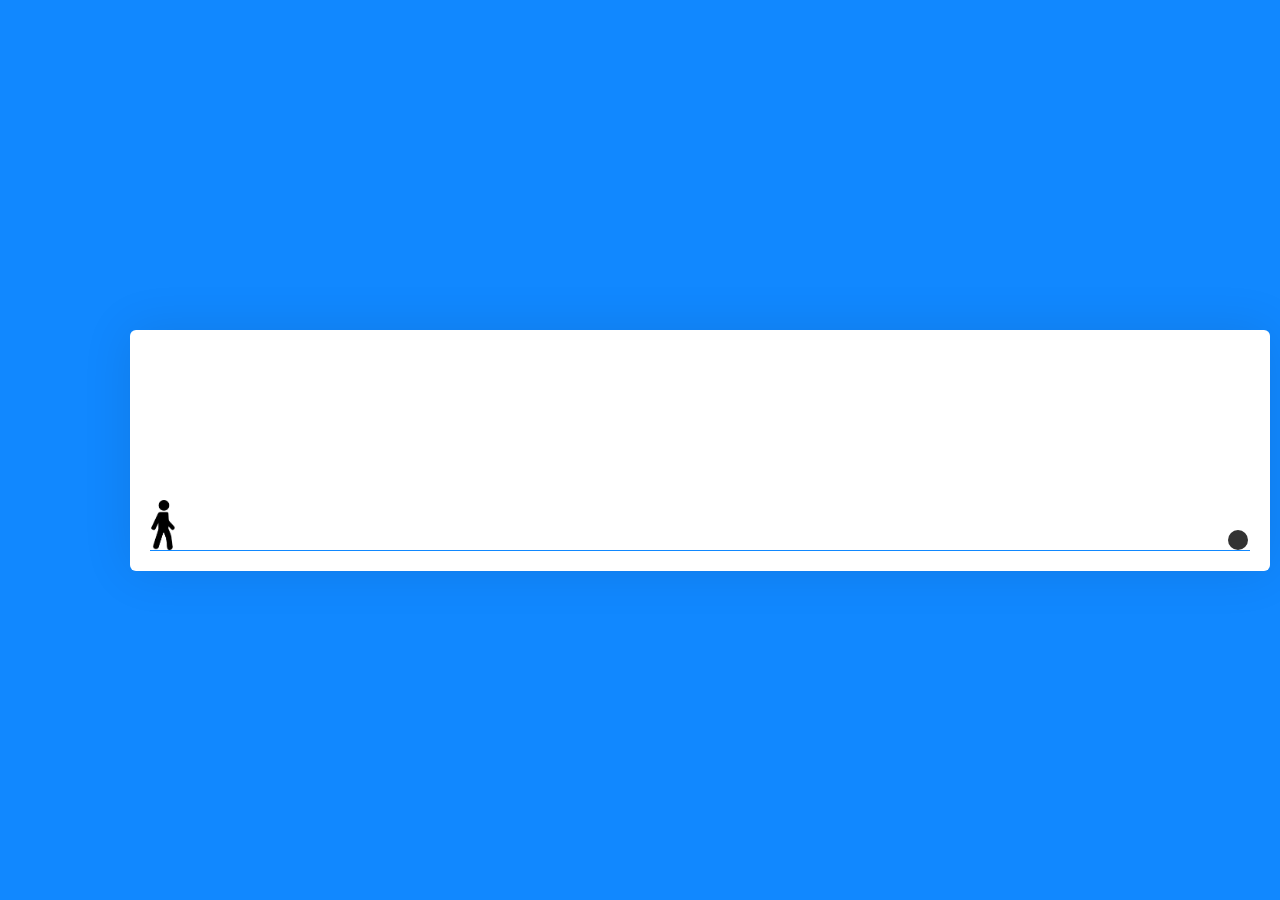
==== SkateParkours/index.html @ 4a3e0d0c "Création /  élément / pages" ====
<!DOCTYPE html>
<html lang="fr">

<head>
    <meta charset="UTF-8">
    <meta http-equiv="X-UA-Compatible" content="IE=edge">
    <meta name="viewport" content="width=device-width, initial-scale=1.0">
    <title>Jeu Javascript</title>
    <link rel="stylesheet" href="css/style.css">
    <script src="js/script.js" defer></script>
</head>

<body>

    <section>
        <div class="jeu">
            <div class="perso">
                <img src="img/img.png" alt="">
            </div>
            <div class="obstacles"></div>
        </div>
    </section>

    <!-- <div class="control">
        <button onclick="sauter()">SAUTER</button>
        <a href="index.html">START</a>
    </div> -->

</body>

</html>
---- SkateParkours/css/style.css ----
@import url('https://fonts.googleapis.com/css2?family=Poppins:wght@500&family=Roboto&display=swap');

* {
    margin: 0;
    padding: 0;
    font-family: 'Poppins', sans-serif;
}

body {
    display: flex;
    justify-content: center;
    align-items: center;
    width: 100%;
    height: 100vh;
    background-color: #18f;
    flex-direction: column;
    width: 1400px;
}

section {
    background-color: #fff;
    padding: 20px;
    border-radius: 6px;
    box-shadow: 0 0 50px rgba(0, 0, 0, 0.1);
    display: flex;
    justify-content: center;
    align-items: center;
}

.jeu {
    width: 1100px;
    height: 200px;
    border: 1px solid #000;
    overflow: hidden;
    border: 0;
    border-bottom: 1px solid #18f;
}

.perso {
    width: 25px;
    height: 50px;
    position: relative;
    top: 150px;
}

.animation {
    animation: perso-saut 500ms infinite;
}

/*Animation personnage saute*/
@keyframes perso-saut {
    0% {
        top: 130px;
    }

    25% {
        top: 80px;
    }

    50% {
        top: 80px;
    }

    100% {
        top: 130px;
    }
}



.perso img {
    width: 100%;
    height: 100%;
    object-fit: cover;
}

.obstacles {
    width: 20px;
    height: 20px;
    background-color: #333;
    position: relative;
    top: 130px;
    left: 98%;
    border-radius: 50%;
    animation: anime-obstacles 2.5s infinite;

}

/*animation obstacles*/

@keyframes anime-obstacles {
    0% {
        left: 100%;
    }

    100% {
        left: -40px;
    }

}

.control {
    margin-top: 20px;
    text-align: center;
}

a,
button {
    padding: 10px 50px;
    border-radius: 4px;
    border: 0;
    box-shadow: 0 0 50px rgba(0, 0, 0, 0.1);
    font-weight: bold;
    cursor: pointer;
    background-color: #fff;
    font-size: 15px;
    text-decoration: 0;
    color: #000;
}
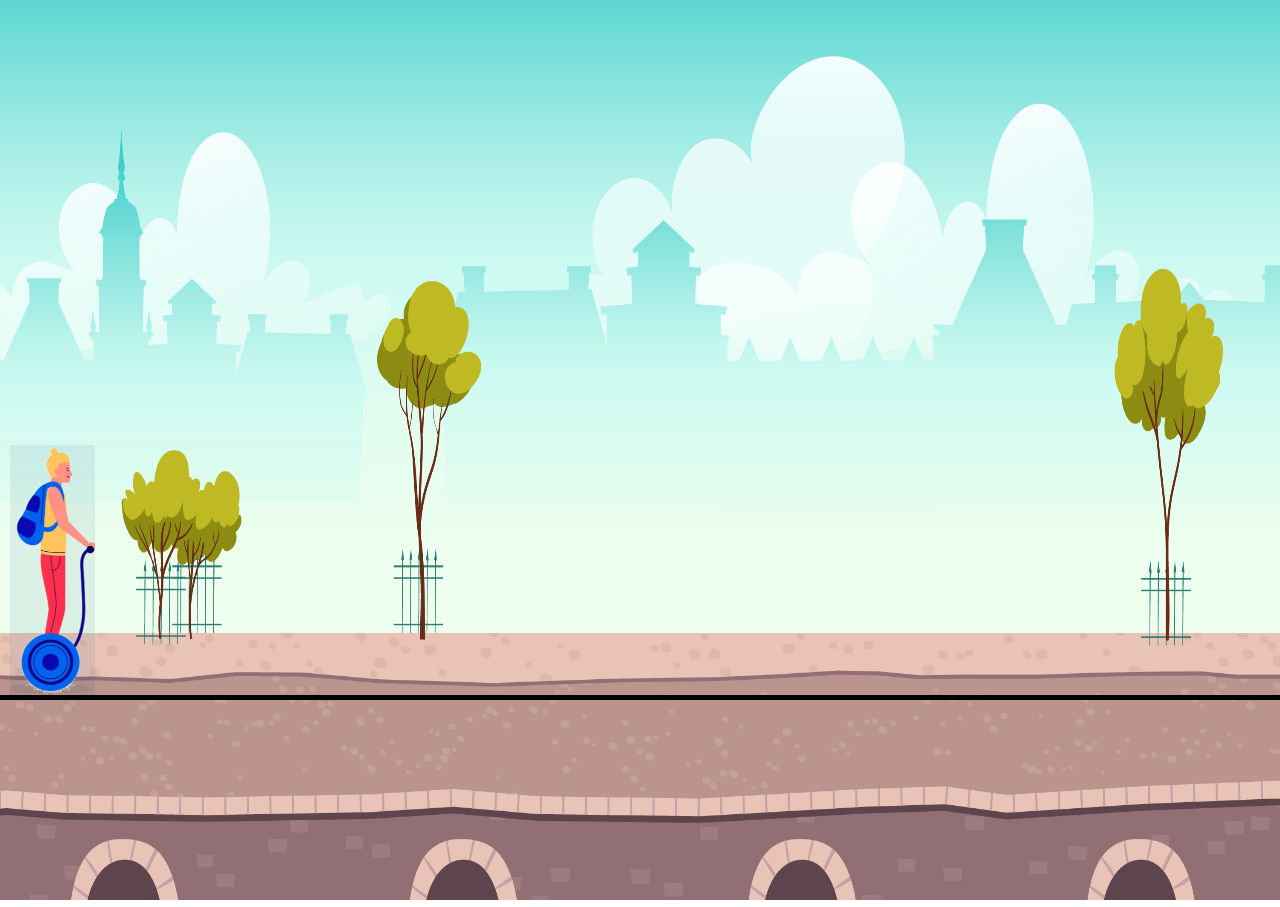
==== commit 952884fc: "Animation / Skate / Obstacle" ====
--- a/SkateParkours/index.html
+++ b/SkateParkours/index.html
@@ -12,10 +12,16 @@
 
 <body>
 
+    <section class="back">
+        <figure>
+            <img src="img/1427.jpg" alt="...">
+        </figure>
+    </section>
+
     <section>
         <div class="jeu">
             <div class="perso">
-                <img src="img/img.png" alt="">
+                <img src="img/3919508.png" alt="">
             </div>
             <div class="obstacles"></div>
         </div>
--- a/SkateParkours/css/style.css
+++ b/SkateParkours/css/style.css
@@ -7,40 +7,41 @@
 }
 
 body {
-    display: flex;
-    justify-content: center;
-    align-items: center;
     width: 100%;
     height: 100vh;
-    background-color: #18f;
-    flex-direction: column;
-    width: 1400px;
+    overflow: hidden;
+    object-fit: cover;
 }
 
-section {
-    background-color: #fff;
-    padding: 20px;
-    border-radius: 6px;
-    box-shadow: 0 0 50px rgba(0, 0, 0, 0.1);
-    display: flex;
-    justify-content: center;
-    align-items: center;
+.back>figure>img {
+    position: relative;
+    width: 100%;
+    height: 100vh;
+    /* display: block; */
 }
 
 .jeu {
-    width: 1100px;
-    height: 200px;
-    border: 1px solid #000;
-    overflow: hidden;
+    position: absolute;
+    width: 100%;
+    bottom: 200px;
+    border: 5px solid red;
     border: 0;
-    border-bottom: 1px solid #18f;
+    border-bottom: 5px solid black;
+    display: flex;
+    align-items: baseline;
 }
 
 .perso {
-    width: 25px;
-    height: 50px;
     position: relative;
-    top: 150px;
+    width: 85px;
+    height: 250px;
+    bottom: 0px;
+    left: 10px;
+    transform: rotateY(-180deg);
+}
+
+.rotate.perso{
+    transform: rotateY(0deg);
 }
 
 .animation {
@@ -50,22 +51,22 @@
 /*Animation personnage saute*/
 @keyframes perso-saut {
     0% {
-        top: 130px;
+        top: 0px;
     }
 
     25% {
-        top: 80px;
+        top: -80px;
     }
 
     50% {
-        top: 80px;
+        top: -80px;
     }
 
     100% {
-        top: 130px;
+        top: -100px;
     }
 }
-
+  
 
 
 .perso img {
@@ -75,13 +76,13 @@
 }
 
 .obstacles {
-    width: 20px;
-    height: 20px;
-    background-color: #333;
     position: relative;
-    top: 130px;
+    background-color: #4a4a4a;
+    width: 60px;
+    height: 60px;
+    top: 130;
     left: 98%;
-    border-radius: 50%;
+    border-radius: 80%;
     animation: anime-obstacles 2.5s infinite;
 
 }
@@ -90,30 +91,11 @@
 
 @keyframes anime-obstacles {
     0% {
-        left: 100%;
+        left: 95%;
     }
 
     100% {
-        left: -40px;
+        left: -40%;
     }
 
 }
-
-.control {
-    margin-top: 20px;
-    text-align: center;
-}
-
-a,
-button {
-    padding: 10px 50px;
-    border-radius: 4px;
-    border: 0;
-    box-shadow: 0 0 50px rgba(0, 0, 0, 0.1);
-    font-weight: bold;
-    cursor: pointer;
-    background-color: #fff;
-    font-size: 15px;
-    text-decoration: 0;
-    color: #000;
-}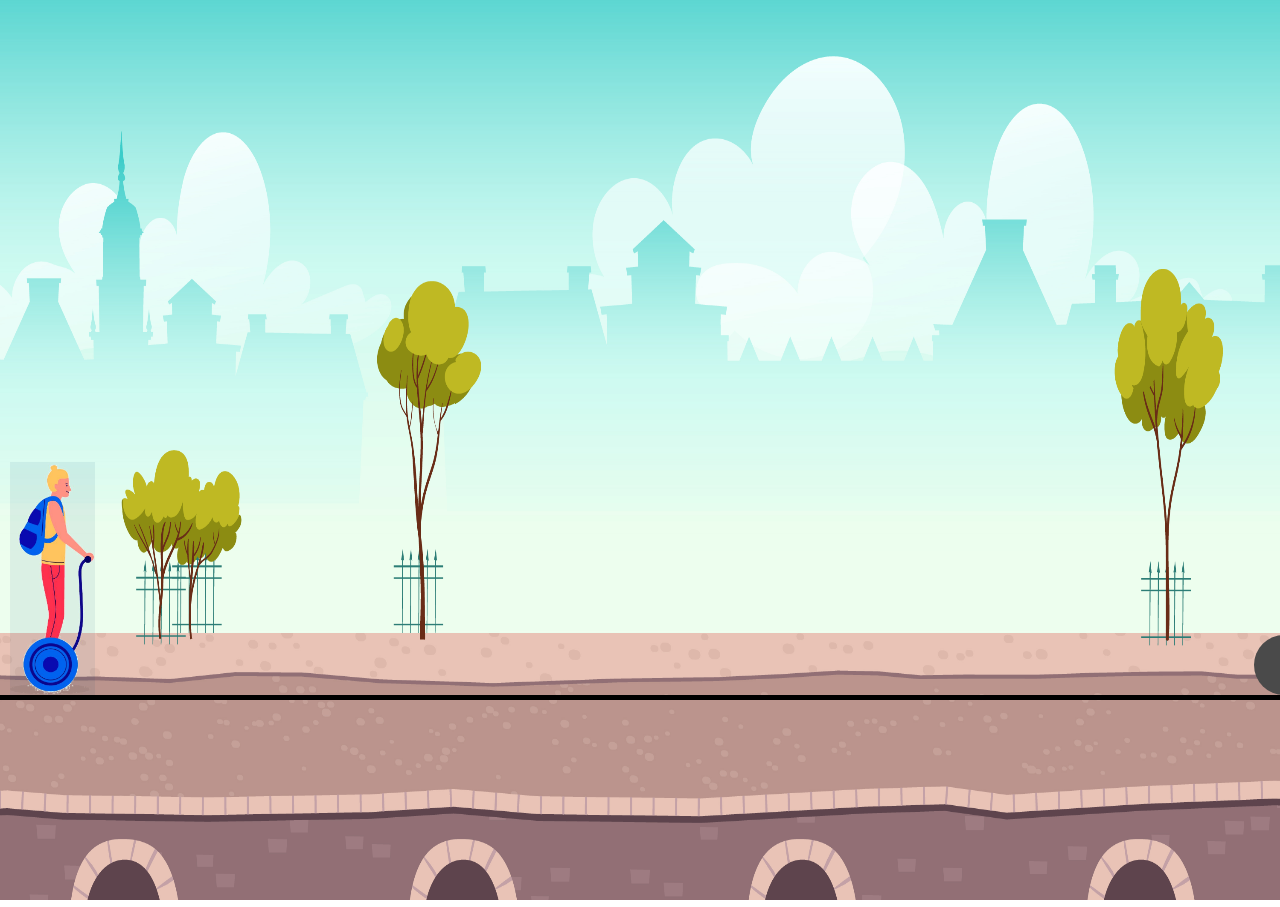
==== commit 4492bd49: "Test /Amélioration / Snake" ====
--- a/SkateParkours/index.html
+++ b/SkateParkours/index.html
@@ -18,19 +18,359 @@
         </figure>
     </section>
 
-    <section>
-        <div class="jeu">
+    <section class="jeu">
+ 
             <div class="perso">
                 <img src="img/3919508.png" alt="">
             </div>
             <div class="obstacles"></div>
-        </div>
-    </section>
-
-    <!-- <div class="control">
-        <button onclick="sauter()">SAUTER</button>
-        <a href="index.html">START</a>
-    </div> -->
+        
+    </section>
+
+    <section class="modal">
+        
+        <article class="box_modal">
+
+            <div class="container">
+                <div class="card c2">
+                    <div class="block">
+                        <figure>
+                            <img src="img/tag.png" width="450" alt="">
+                        </figure>
+                        <h2>GRETA</h2>
+                        <p>Reconvertion professionnel</p>
+                        <p>12/34/45 au 12/24/44</p>
+                    </div>
+                </div>
+                <!-- <div class="card">
+                    <h2>Languages<span>&</span>Outils utiliser</h2>
+
+                    <div class="container_block">
+
+                        <div class="block1">
+                            <ul>
+                                <li>HTML</li>
+                                <li>CSS</li>
+                                <li>SASS</li>
+                                <li>Javascript</li>
+                                <li>PHP&POO</li>
+                            </ul>
+                        </div>
+                        <div class="block2">
+                            <ul>
+                                <li>Java</li>
+                                <li>ORACLE</li>
+                                <li>ANDROID STUDIO</li>
+                                <li>VSCODE</li>
+                                <li></li>
+                            </ul>
+                        </div>
+                        <div class="block3">
+                            <ul>
+                                <li>SGBD</li>
+                                <li>MYSQL</li>
+                                <li>SQL</li>
+                                <li>PHPMYADMIN</li>
+                                <li>API REST</li>
+                            </ul>
+                        </div>
+                        <div class="block4">
+                            <ul>
+                                <li>REACT NATIVE</li>
+                                <li>REACT.JS</li>
+                                <li>NODE.JS</li>
+                                <li>BOOTSTRAP</li>
+                                <li>ETC...</li>
+                            </ul>
+                        </div>
+                    </div>
+                    <button>Voir Plus</button>
+                </div> -->
+            </div>
+    
+            <div class="container_Modal">
+                <div class="content">
+
+                <p>Je suis Iliess Mazouari, un jeune développeur passionné par l'informatique. Titulaire d'une licence en tant que
+                        concepteur
+                        développeur d'application obtenu en avril 2023, j'ai consolidé mes compétences dans le développement de solutions
+                        informatiques.</p>
+                        
+                <p>Actuellement, je suis à la recherche d'une entreprise pour poursuivre mon parcours académique avec un master en
+                            cybersécurité. Cette discipline représente l'avenir de la protection des systèmes d'information dans notre monde
+                            connecté.</p>
+                
+                <p>Mon expérience m'a permis de maîtriser la conception et le développement d'applications, mais je suis convaincu que
+                    la
+                    cybersécurité est la clé pour garantir la sécurité des systèmes informatiques.</p>
+                    
+                    
+                <p>Merci de visiter mon portfolio et n'hésitez pas à me contacter pour plus d'informations.</p>
+                </div>
+            </div>
+        </article>
+    </section>
+
+
+    <section class="modal2">
+    
+        <article class="box_modal">
+    
+            <div class="container">
+                <div class="card c2">
+                    <div class="block">
+                        <figure>
+                            <img src="img/tag.png" width="450" alt="">
+                        </figure>
+                        <h2>ONLINEFORMAPRO</h2>
+                        <p>Designer Web</p>
+                        <p>12/34/45 au 12/24/44</p>
+                    </div>
+                </div>
+                <div class="card">
+                        <h2>Languages<span>&</span>Outils utiliser</h2>
+    
+                        <div class="container_block">
+    
+                            <div class="block1">
+                                <ul>
+                                    <li>HTML</li>
+                                    <li>CSS</li>
+                                    <li>SASS</li>
+                                    <li>Javascript</li>
+                                    <li>PHP</li>
+                                </ul>
+                            </div>
+                            <div class="block2">
+                                <ul>
+                                    <li>PHPMYADMIN</li>
+                                    <li>API REST</li>
+                                    <li>SQL</li>
+                                    <li>MYSQL</li>
+                                    <li>BOOTSTRAP</li>
+                                </ul>
+                            </div>
+                            <div class="block3">
+                                <ul>
+                                    <li>CANVA</li>
+                                    <li>INKSCAP</li>
+                                    <li>PHOTOSHOP</li>
+                                    <li>VSCODE</li>
+                                    <li>LARAGON</li>
+                                </ul>
+                            </div>
+                        </div>
+                        <button>Voir Plus</button>
+                    </div>
+            </div>
+    
+            <div class="container_Modal">
+                <div class="content">
+    
+                    <p>Je suis Iliess Mazouari, un jeune développeur passionné par l'informatique. Titulaire d'une licence
+                        en tant que
+                        concepteur
+                        développeur d'application obtenu en avril 2023, j'ai consolidé mes compétences dans le développement
+                        de solutions
+                        informatiques.</p>
+    
+                    <p>Actuellement, je suis à la recherche d'une entreprise pour poursuivre mon parcours académique avec un
+                        master en
+                        cybersécurité. Cette discipline représente l'avenir de la protection des systèmes d'information dans
+                        notre monde
+                        connecté.</p>
+    
+                    <p>Mon expérience m'a permis de maîtriser la conception et le développement d'applications, mais je suis
+                        convaincu que
+                        la
+                        cybersécurité est la clé pour garantir la sécurité des systèmes informatiques.</p>
+    
+    
+                    <p>Merci de visiter mon portfolio et n'hésitez pas à me contacter pour plus d'informations.</p>
+                </div>
+            </div>
+        </article>
+    </section>
+
+
+    <section class="modal3">
+    
+        <article class="box_modal">
+    
+            <div class="container">
+                <div class="card c2">
+                    <div class="block">
+                        <figure>
+                            <img src="img/tag.png" width="450" alt="">
+                        </figure>
+                        <h2>Lycée LE CASTEL</h2>
+                        <p>Concepteur développeur d'application</p>
+                        <p>12/34/45 au 12/24/44</p>
+                    </div>
+                </div>
+                <div class="card">
+                    <h2>Languages<span>&</span>Outils utiliser</h2>
+    
+                    <div class="container_block">
+    
+                        <div class="block1">
+                            <ul>
+                                <li>HTML</li>
+                                <li>CSS</li>
+                                <li>SASS</li>
+                                <li>Javascript</li>
+                                <li>PHP&POO</li>
+                            </ul>
+                        </div>
+                        <div class="block2">
+                            <ul>
+                                <li>Java</li>
+                                <li>ORACLE</li>
+                                <li>ANDROID STUDIO</li>
+                                <li>VSCODE</li>
+                                <li></li>
+                            </ul>
+                        </div>
+                        <div class="block3">
+                            <ul>
+                                <li>SGBD</li>
+                                <li>MYSQL</li>
+                                <li>SQL</li>
+                                <li>PHPMYADMIN</li>
+                                <li>API REST</li>
+                            </ul>
+                        </div>
+                        <div class="block4">
+                            <ul>
+                                <li>REACT NATIVE</li>
+                                <li>REACT.JS</li>
+                                <li>NODE.JS</li>
+                                <li>BOOTSTRAP</li>
+                                <li>ETC...</li>
+                            </ul>
+                        </div>
+                    </div>
+                    <button>Voir Plus</button>
+                </div>
+            </div>
+    
+            <div class="container_Modal">
+                <div class="content">
+    
+                    <p>Je suis Iliess Mazouari, un jeune développeur passionné par l'informatique. Titulaire d'une licence
+                        en tant que
+                        concepteur
+                        développeur d'application obtenu en avril 2023, j'ai consolidé mes compétences dans le développement
+                        de solutions
+                        informatiques.</p>
+    
+                    <p>Actuellement, je suis à la recherche d'une entreprise pour poursuivre mon parcours académique avec un
+                        master en
+                        cybersécurité. Cette discipline représente l'avenir de la protection des systèmes d'information dans
+                        notre monde
+                        connecté.</p>
+    
+                    <p>Mon expérience m'a permis de maîtriser la conception et le développement d'applications, mais je suis
+                        convaincu que
+                        la
+                        cybersécurité est la clé pour garantir la sécurité des systèmes informatiques.</p>
+    
+    
+                    <p>Merci de visiter mon portfolio et n'hésitez pas à me contacter pour plus d'informations.</p>
+                </div>
+            </div>
+        </article>
+    </section>
+
+
+    <section class="modal4">
+    
+        <article class="box_modal">
+    
+            <div class="container">
+                <div class="card c2">
+                    <div class="block">
+                        <figure>
+                            <img src="img/tag.png" width="450" alt="">
+                        </figure>
+                        <h2>ESIREM - Admission a l'Université de Bourgogne franche compté</h2>
+                        <p>EN TANT INGENIEUR EN CYBERSECURITE</p>
+                        <p>12/34/45 au 12/24/44</p>
+                    </div>
+                </div>
+                <div class="card">
+                    <h2>Languages<span>&</span>Outils utiliser</h2>
+    
+                    <div class="container_block">
+    
+                        <div class="block1">
+                            <ul>
+                                <li>HTML</li>
+                                <li>CSS</li>
+                                <li>SASS</li>
+                                <li>Javascript</li>
+                                <li>PHP&POO</li>
+                            </ul>
+                        </div>
+                        <div class="block2">
+                            <ul>
+                                <li>Java</li>
+                                <li>ORACLE</li>
+                                <li>ANDROID STUDIO</li>
+                                <li>VSCODE</li>
+                                <li></li>
+                            </ul>
+                        </div>
+                        <div class="block3">
+                            <ul>
+                                <li>SGBD</li>
+                                <li>MYSQL</li>
+                                <li>SQL</li>
+                                <li>PHPMYADMIN</li>
+                                <li>API REST</li>
+                            </ul>
+                        </div>
+                        <div class="block4">
+                            <ul>
+                                <li>REACT NATIVE</li>
+                                <li>REACT.JS</li>
+                                <li>NODE.JS</li>
+                                <li>BOOTSTRAP</li>
+                                <li>ETC...</li>
+                            </ul>
+                        </div>
+                    </div>
+                    <button>Voir Plus</button>
+                </div>
+            </div>
+    
+            <div class="container_Modal">
+                <div class="content">
+    
+                    <p>Je suis Iliess Mazouari, un jeune développeur passionné par l'informatique. Titulaire d'une licence
+                        en tant que
+                        concepteur
+                        développeur d'application obtenu en avril 2023, j'ai consolidé mes compétences dans le développement
+                        de solutions
+                        informatiques.</p>
+    
+                    <p>Actuellement, je suis à la recherche d'une entreprise pour poursuivre mon parcours académique avec un
+                        master en
+                        cybersécurité. Cette discipline représente l'avenir de la protection des systèmes d'information dans
+                        notre monde
+                        connecté.</p>
+    
+                    <p>Mon expérience m'a permis de maîtriser la conception et le développement d'applications, mais je suis
+                        convaincu que
+                        la
+                        cybersécurité est la clé pour garantir la sécurité des systèmes informatiques.</p>
+    
+    
+                    <p>Merci de visiter mon portfolio et n'hésitez pas à me contacter pour plus d'informations.</p>
+                </div>
+            </div>
+        </article>
+    </section>
 
 </body>
 
--- a/SkateParkours/css/style.css
+++ b/SkateParkours/css/style.css
@@ -22,7 +22,9 @@
 
 .jeu {
     position: absolute;
-    width: 100%;
+    /* background-color: red; */
+    width: 100%;
+    height: 350px;
     bottom: 200px;
     border: 5px solid red;
     border: 0;
@@ -32,9 +34,9 @@
 }
 
 .perso {
-    position: relative;
+    position: absolute;
     width: 85px;
-    height: 250px;
+    height: 233px;
     bottom: 0px;
     left: 10px;
     transform: rotateY(-180deg);
@@ -49,26 +51,26 @@
 }
 
 /*Animation personnage saute*/
+
 @keyframes perso-saut {
     0% {
         top: 0px;
     }
 
     25% {
-        top: -80px;
+        top: 10px;
     }
 
     50% {
-        top: -80px;
+        top: 10px;
     }
 
     100% {
-        top: -100px;
-    }
-}
+        top: 20px;
+    }
+}
+
   
-
-
 .perso img {
     width: 100%;
     height: 100%;
@@ -76,14 +78,14 @@
 }
 
 .obstacles {
-    position: relative;
+    position: absolute;
     background-color: #4a4a4a;
     width: 60px;
     height: 60px;
-    top: 130;
+    bottom: 0px;
     left: 98%;
     border-radius: 80%;
-    animation: anime-obstacles 2.5s infinite;
+    animation: anime-obstacles 5.5s infinite;
 
 }
 
@@ -99,3 +101,123 @@
     }
 
 }
+
+
+/* Modal */
+
+
+.modal,.modal2, .modal3,.modal4{
+    position: absolute;
+    background-color: #3e3e3ecb;
+    height: 100vh;
+    width: 100%;
+    top: 0;
+    z-index: 12;
+}
+
+.modal>.box_modal, .modal2>.box_modal, .modal3>.box_modal, .modal4>.box_modal{
+    display: flex;
+    align-items: center;
+    height: 100vh;
+    width: 80%;
+    margin: auto;
+    gap: 10px;
+    flex: 40% 0 60%;
+}
+
+.modal>.box_modal>.container_Modal, .modal2>.box_modal>.container_Modal, .modal3>.box_modal>.container_Modal,
+.modal4>.box_modal>.container_Modal{
+    background: rgba(255, 255, 255, 0.486);
+    border-radius: 16px;
+    box-shadow: 0 4px 30px rgba(0, 0, 0, 0.1);
+    backdrop-filter: blur(5px);
+    -webkit-backdrop-filter: blur(5px);
+    border: 1px solid rgba(255, 255, 255, 0.562);
+    height: 600px;
+    width: 100%;
+    display: flex;
+    justify-content: center;
+    align-items: center;
+}
+
+.content>p{
+    padding: 10px;
+}
+
+.container {
+    display: block;
+    height: 600px;
+    width: 100%;
+}
+
+.card {
+    background: rgba(255, 255, 255, 0.486);
+    border-radius: 16px;
+    box-shadow: 0 4px 30px rgba(0, 0, 0, 0.1);
+    backdrop-filter: blur(5px);
+    -webkit-backdrop-filter: blur(5px);
+    border: 1px solid rgba(255, 255, 255, 0.562);
+    height: 295px;
+    width: 100%;
+    margin-top: 5px;
+    text-align: center;
+}
+
+.block{
+    display:block;
+    text-align: center;
+}
+
+.block>h2{
+    font-weight: bolder;
+    font-size: 2rem;
+    margin-top: 20px;
+}
+
+.c2 {
+    display: flex;
+    justify-content: center;
+    align-items: center;
+}
+
+
+.card>h2{
+    text-align: center;
+}
+
+.card>h2 span {
+    font-size: 3rem;
+}
+
+.container_block{
+    display: flex;
+    justify-content: center;
+    align-content: center;
+    gap: 50px;
+    margin-top: 45px;
+}
+
+/* .block1>ul, .block2>ul, .block3>ul, .block4>ul {
+    list-style: none;
+} */
+
+.card>button {
+    padding: 5px;
+    margin-top: 15px;
+}
+
+.modal{
+    display: none;
+}
+
+.modal2 {
+    display: none;
+}
+
+.modal3 {
+    display: none;
+}
+
+.modal4 {
+    display: none;
+}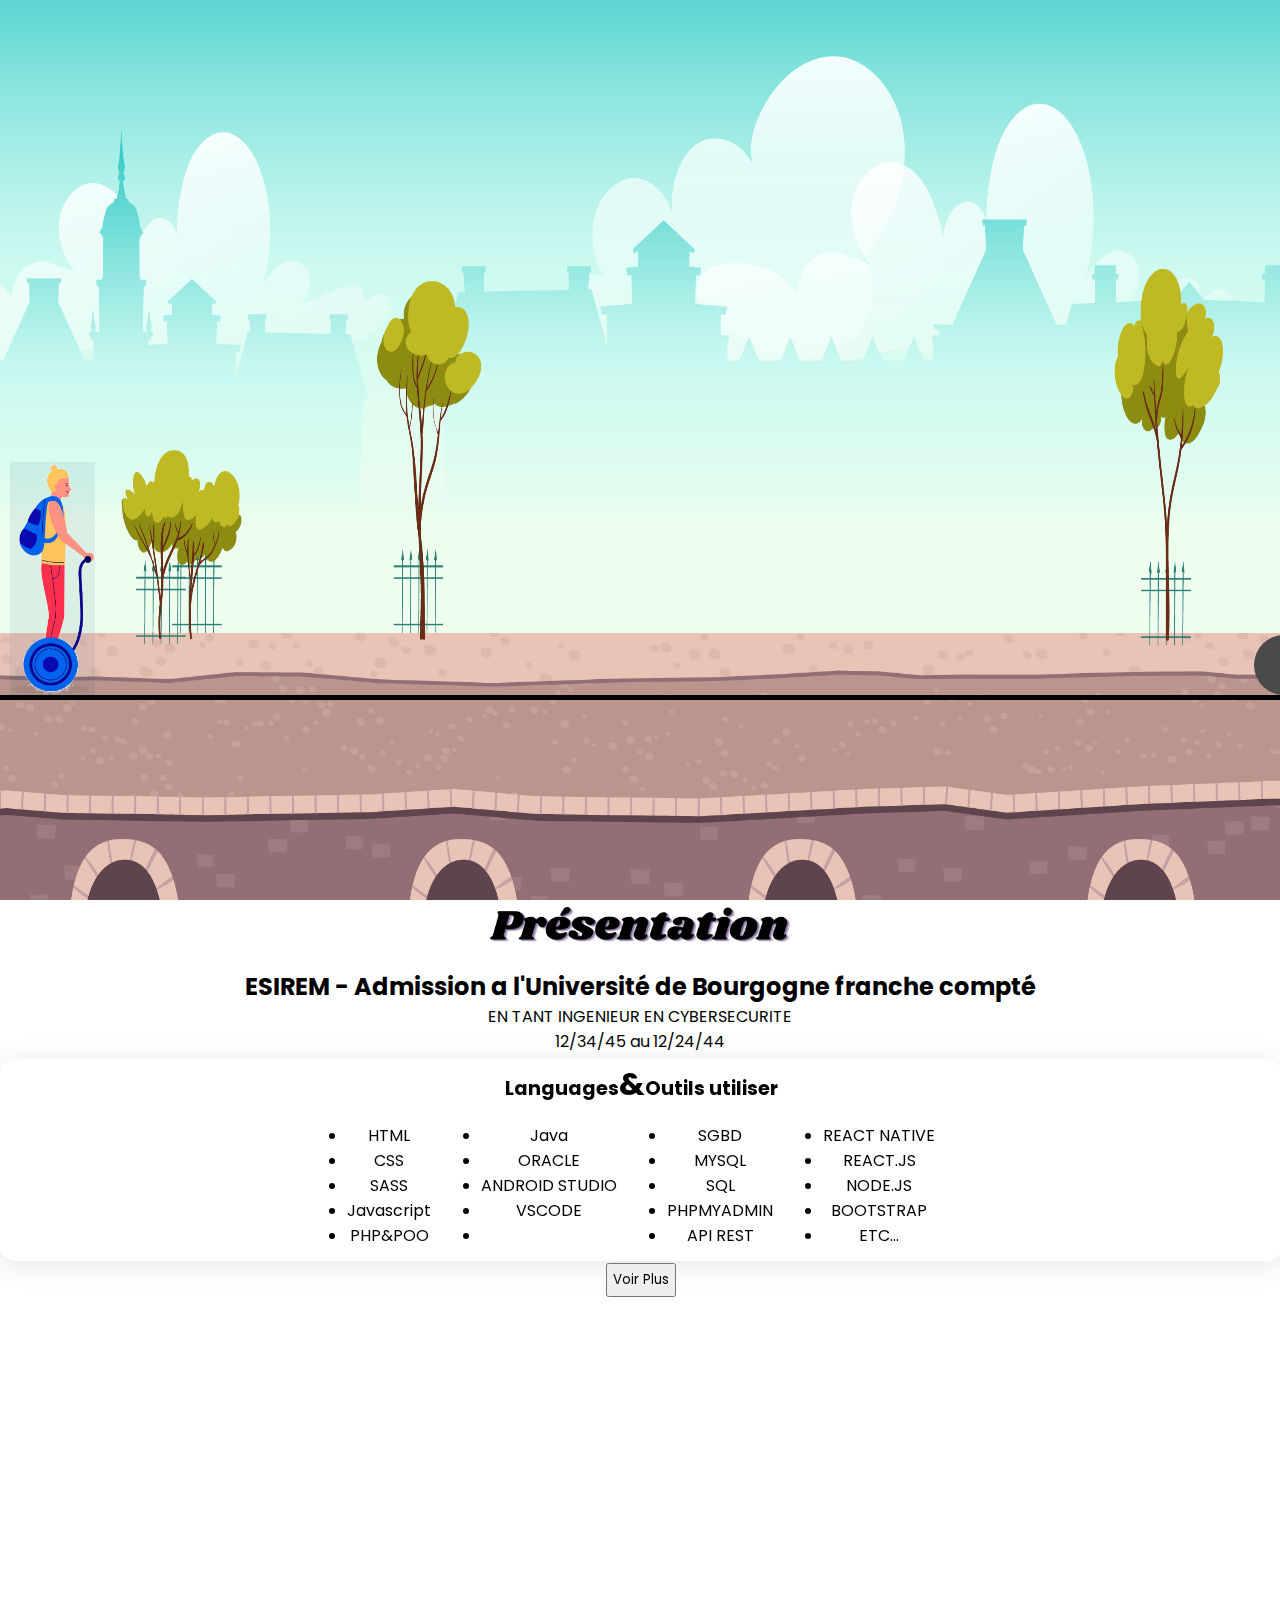
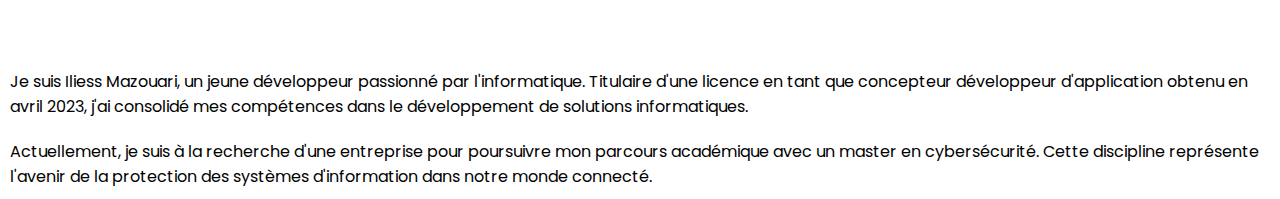
==== commit 4c7620a6: "Amélioration / modal / page parcours (k)" ====
--- a/SkateParkours/index.html
+++ b/SkateParkours/index.html
@@ -35,7 +35,7 @@
                 <div class="card c2">
                     <div class="block">
                         <figure>
-                            <img src="img/tag.png" width="450" alt="">
+                            <img src="img/tag.png" width="300" alt="">
                         </figure>
                         <h2>GRETA</h2>
                         <p>Reconvertion professionnel</p>
@@ -99,13 +99,6 @@
                 <p>Actuellement, je suis à la recherche d'une entreprise pour poursuivre mon parcours académique avec un master en
                             cybersécurité. Cette discipline représente l'avenir de la protection des systèmes d'information dans notre monde
                             connecté.</p>
-                
-                <p>Mon expérience m'a permis de maîtriser la conception et le développement d'applications, mais je suis convaincu que
-                    la
-                    cybersécurité est la clé pour garantir la sécurité des systèmes informatiques.</p>
-                    
-                    
-                <p>Merci de visiter mon portfolio et n'hésitez pas à me contacter pour plus d'informations.</p>
                 </div>
             </div>
         </article>
@@ -120,7 +113,7 @@
                 <div class="card c2">
                     <div class="block">
                         <figure>
-                            <img src="img/tag.png" width="450" alt="">
+                            <img src="img/tag.png" width="300" alt="">
                         </figure>
                         <h2>ONLINEFORMAPRO</h2>
                         <p>Designer Web</p>
@@ -179,14 +172,7 @@
                         cybersécurité. Cette discipline représente l'avenir de la protection des systèmes d'information dans
                         notre monde
                         connecté.</p>
-    
-                    <p>Mon expérience m'a permis de maîtriser la conception et le développement d'applications, mais je suis
-                        convaincu que
-                        la
-                        cybersécurité est la clé pour garantir la sécurité des systèmes informatiques.</p>
-    
-    
-                    <p>Merci de visiter mon portfolio et n'hésitez pas à me contacter pour plus d'informations.</p>
+
                 </div>
             </div>
         </article>
@@ -201,7 +187,7 @@
                 <div class="card c2">
                     <div class="block">
                         <figure>
-                            <img src="img/tag.png" width="450" alt="">
+                            <img src="img/tag.png" width="300" alt="">
                         </figure>
                         <h2>Lycée LE CASTEL</h2>
                         <p>Concepteur développeur d'application</p>
@@ -270,13 +256,6 @@
                         notre monde
                         connecté.</p>
     
-                    <p>Mon expérience m'a permis de maîtriser la conception et le développement d'applications, mais je suis
-                        convaincu que
-                        la
-                        cybersécurité est la clé pour garantir la sécurité des systèmes informatiques.</p>
-    
-    
-                    <p>Merci de visiter mon portfolio et n'hésitez pas à me contacter pour plus d'informations.</p>
                 </div>
             </div>
         </article>
@@ -291,7 +270,7 @@
                 <div class="card c2">
                     <div class="block">
                         <figure>
-                            <img src="img/tag.png" width="450" alt="">
+                            <img src="img/tag.png" width="300" alt="">
                         </figure>
                         <h2>ESIREM - Admission a l'Université de Bourgogne franche compté</h2>
                         <p>EN TANT INGENIEUR EN CYBERSECURITE</p>
@@ -359,19 +338,99 @@
                         cybersécurité. Cette discipline représente l'avenir de la protection des systèmes d'information dans
                         notre monde
                         connecté.</p>
-    
-                    <p>Mon expérience m'a permis de maîtriser la conception et le développement d'applications, mais je suis
-                        convaincu que
-                        la
-                        cybersécurité est la clé pour garantir la sécurité des systèmes informatiques.</p>
-    
-    
-                    <p>Merci de visiter mon portfolio et n'hésitez pas à me contacter pour plus d'informations.</p>
                 </div>
             </div>
         </article>
     </section>
 
+
+
+
+    <section class="modal5">
+        
+     
+        <div class="block">
+            <figure>
+            <img src="img/tag.png" width="300" alt="">
+            </figure>
+            
+            <h2>ESIREM - Admission a l'Université de Bourgogne franche compté</h2>
+            <p>EN TANT INGENIEUR EN CYBERSECURITE</p>
+            <p>12/34/45 au 12/24/44</p>
+        </div>
+
+
+
+        <article class="box_modal">
+    
+            <div class="container">
+                
+
+                <div class="card">
+                    <h2>Languages<span>&</span>Outils utiliser</h2>
+    
+                    <div class="container_block">
+    
+                        <div class="block1">
+                            <ul>
+                                <li>HTML</li>
+                                <li>CSS</li>
+                                <li>SASS</li>
+                                <li>Javascript</li>
+                                <li>PHP&POO</li>
+                            </ul>
+                        </div>
+                        <div class="block2">
+                            <ul>
+                                <li>Java</li>
+                                <li>ORACLE</li>
+                                <li>ANDROID STUDIO</li>
+                                <li>VSCODE</li>
+                                <li></li>
+                            </ul>
+                        </div>
+                        <div class="block3">
+                            <ul>
+                                <li>SGBD</li>
+                                <li>MYSQL</li>
+                                <li>SQL</li>
+                                <li>PHPMYADMIN</li>
+                                <li>API REST</li>
+                            </ul>
+                        </div>
+                        <div class="block4">
+                            <ul>
+                                <li>REACT NATIVE</li>
+                                <li>REACT.JS</li>
+                                <li>NODE.JS</li>
+                                <li>BOOTSTRAP</li>
+                                <li>ETC...</li>
+                            </ul>
+                        </div>
+                    </div>
+                    <button>Voir Plus</button>
+                </div>
+            </div>
+    
+            <div class="container_Modal">
+                <div class="content">
+    
+                    <p>Je suis Iliess Mazouari, un jeune développeur passionné par l'informatique. Titulaire d'une licence
+                        en tant que
+                        concepteur
+                        développeur d'application obtenu en avril 2023, j'ai consolidé mes compétences dans le développement
+                        de solutions
+                        informatiques.</p>
+    
+                    <p>Actuellement, je suis à la recherche d'une entreprise pour poursuivre mon parcours académique avec un
+                        master en
+                        cybersécurité. Cette discipline représente l'avenir de la protection des systèmes d'information dans
+                        notre monde
+                        connecté.</p>
+                </div>
+            </div>
+        </article>
+    </section>
 </body>
 
 </html>--- a/SkateParkours/css/style.css
+++ b/SkateParkours/css/style.css
@@ -106,23 +106,19 @@
 /* Modal */
 
 
-.modal,.modal2, .modal3,.modal4{
-    position: absolute;
-    background-color: #3e3e3ecb;
-    height: 100vh;
-    width: 100%;
-    top: 0;
-    z-index: 12;
-}
+/* .modal,.modal2, .modal3,.modal4{
+} */
 
 .modal>.box_modal, .modal2>.box_modal, .modal3>.box_modal, .modal4>.box_modal{
-    display: flex;
-    align-items: center;
-    height: 100vh;
-    width: 80%;
-    margin: auto;
+    position: absolute;
+    display: flex;
     gap: 10px;
     flex: 40% 0 60%;
+    height: 100vh;
+    width: 60%;
+    top: 30px;
+    right: 30px;
+    z-index: 12;
 }
 
 .modal>.box_modal>.container_Modal, .modal2>.box_modal>.container_Modal, .modal3>.box_modal>.container_Modal,
@@ -133,7 +129,7 @@
     backdrop-filter: blur(5px);
     -webkit-backdrop-filter: blur(5px);
     border: 1px solid rgba(255, 255, 255, 0.562);
-    height: 600px;
+    height: 410px;
     width: 100%;
     display: flex;
     justify-content: center;
@@ -157,7 +153,7 @@
     backdrop-filter: blur(5px);
     -webkit-backdrop-filter: blur(5px);
     border: 1px solid rgba(255, 255, 255, 0.562);
-    height: 295px;
+    height: 200px;
     width: 100%;
     margin-top: 5px;
     text-align: center;
@@ -170,7 +166,6 @@
 
 .block>h2{
     font-weight: bolder;
-    font-size: 2rem;
     margin-top: 20px;
 }
 
@@ -180,13 +175,13 @@
     align-items: center;
 }
 
-
 .card>h2{
     text-align: center;
+    font-size: 1.2rem;
 }
 
 .card>h2 span {
-    font-size: 3rem;
+    font-size: 2rem;
 }
 
 .container_block{
@@ -194,7 +189,7 @@
     justify-content: center;
     align-content: center;
     gap: 50px;
-    margin-top: 45px;
+    margin-top: 15px;
 }
 
 /* .block1>ul, .block2>ul, .block3>ul, .block4>ul {
@@ -220,4 +215,11 @@
 
 .modal4 {
     display: none;
-}+}
+
+
+
+
+/* Nouveau code  */
+
+
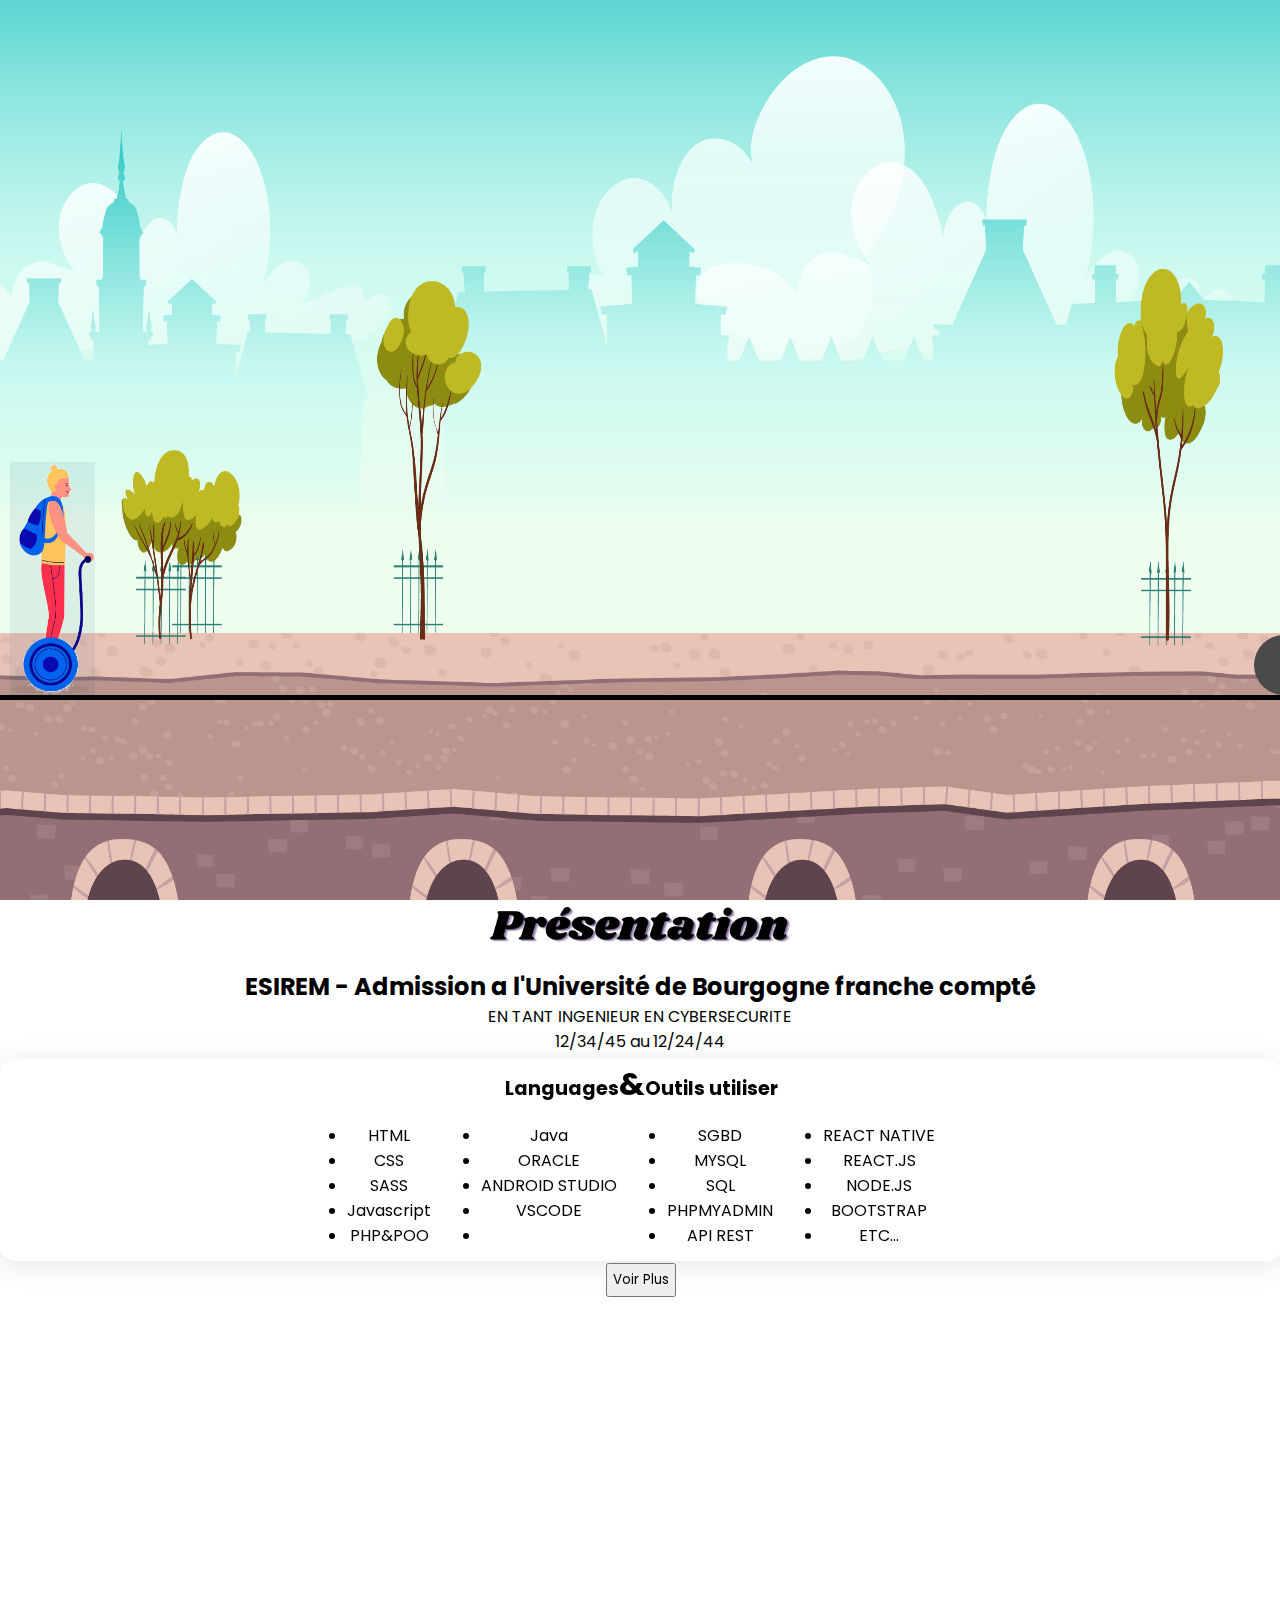
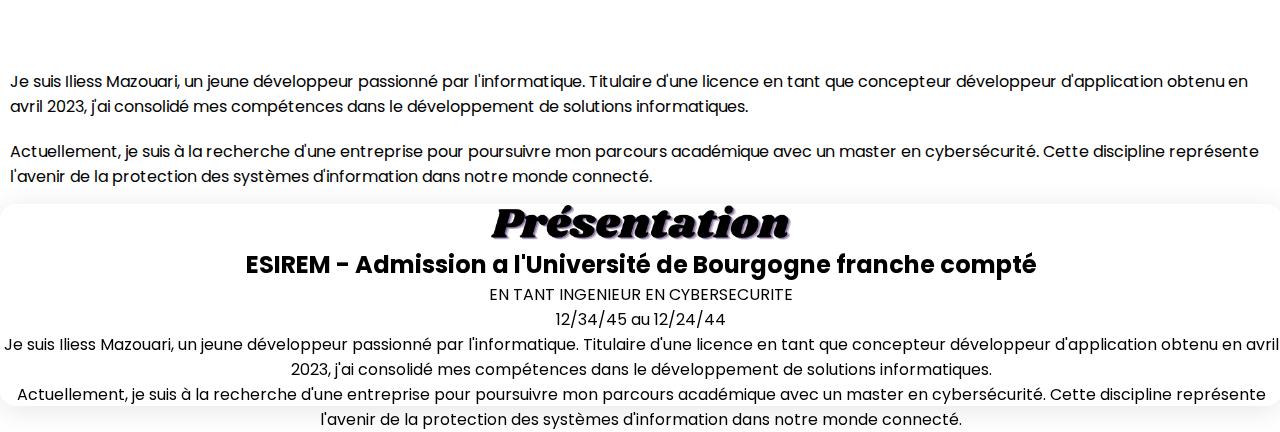
==== commit 2daca524: "Animation-border / card / page présentation" ====
--- a/SkateParkours/index.html
+++ b/SkateParkours/index.html
@@ -431,6 +431,38 @@
             </div>
         </article>
     </section>
+
+    <!-- Nouveau code  -->
+
+    <section class="block">
+        <article class="card">
+            <div class="content-card">
+
+                <div class="content-card_top">
+                    <figure>
+                        <img src="img/tag.png" width="300" alt="">
+                    </figure>
+                    
+                    <h2>ESIREM - Admission a l'Université de Bourgogne franche compté</h2>
+                    <p>EN TANT INGENIEUR EN CYBERSECURITE</p>
+                    <p>12/34/45 au 12/24/44</p>
+                </div>
+
+                <p>Je suis Iliess Mazouari, un jeune développeur passionné par l'informatique. Titulaire d'une licence
+                    en tant que
+                    concepteur
+                    développeur d'application obtenu en avril 2023, j'ai consolidé mes compétences dans le développement
+                    de solutions
+                    informatiques.</p>
+                
+                <p>Actuellement, je suis à la recherche d'une entreprise pour poursuivre mon parcours académique avec un
+                    master en
+                    cybersécurité. Cette discipline représente l'avenir de la protection des systèmes d'information dans
+                    notre monde
+                    connecté.</p>
+            </div>
+        </article>
+    </section>
 </body>
 
 </html>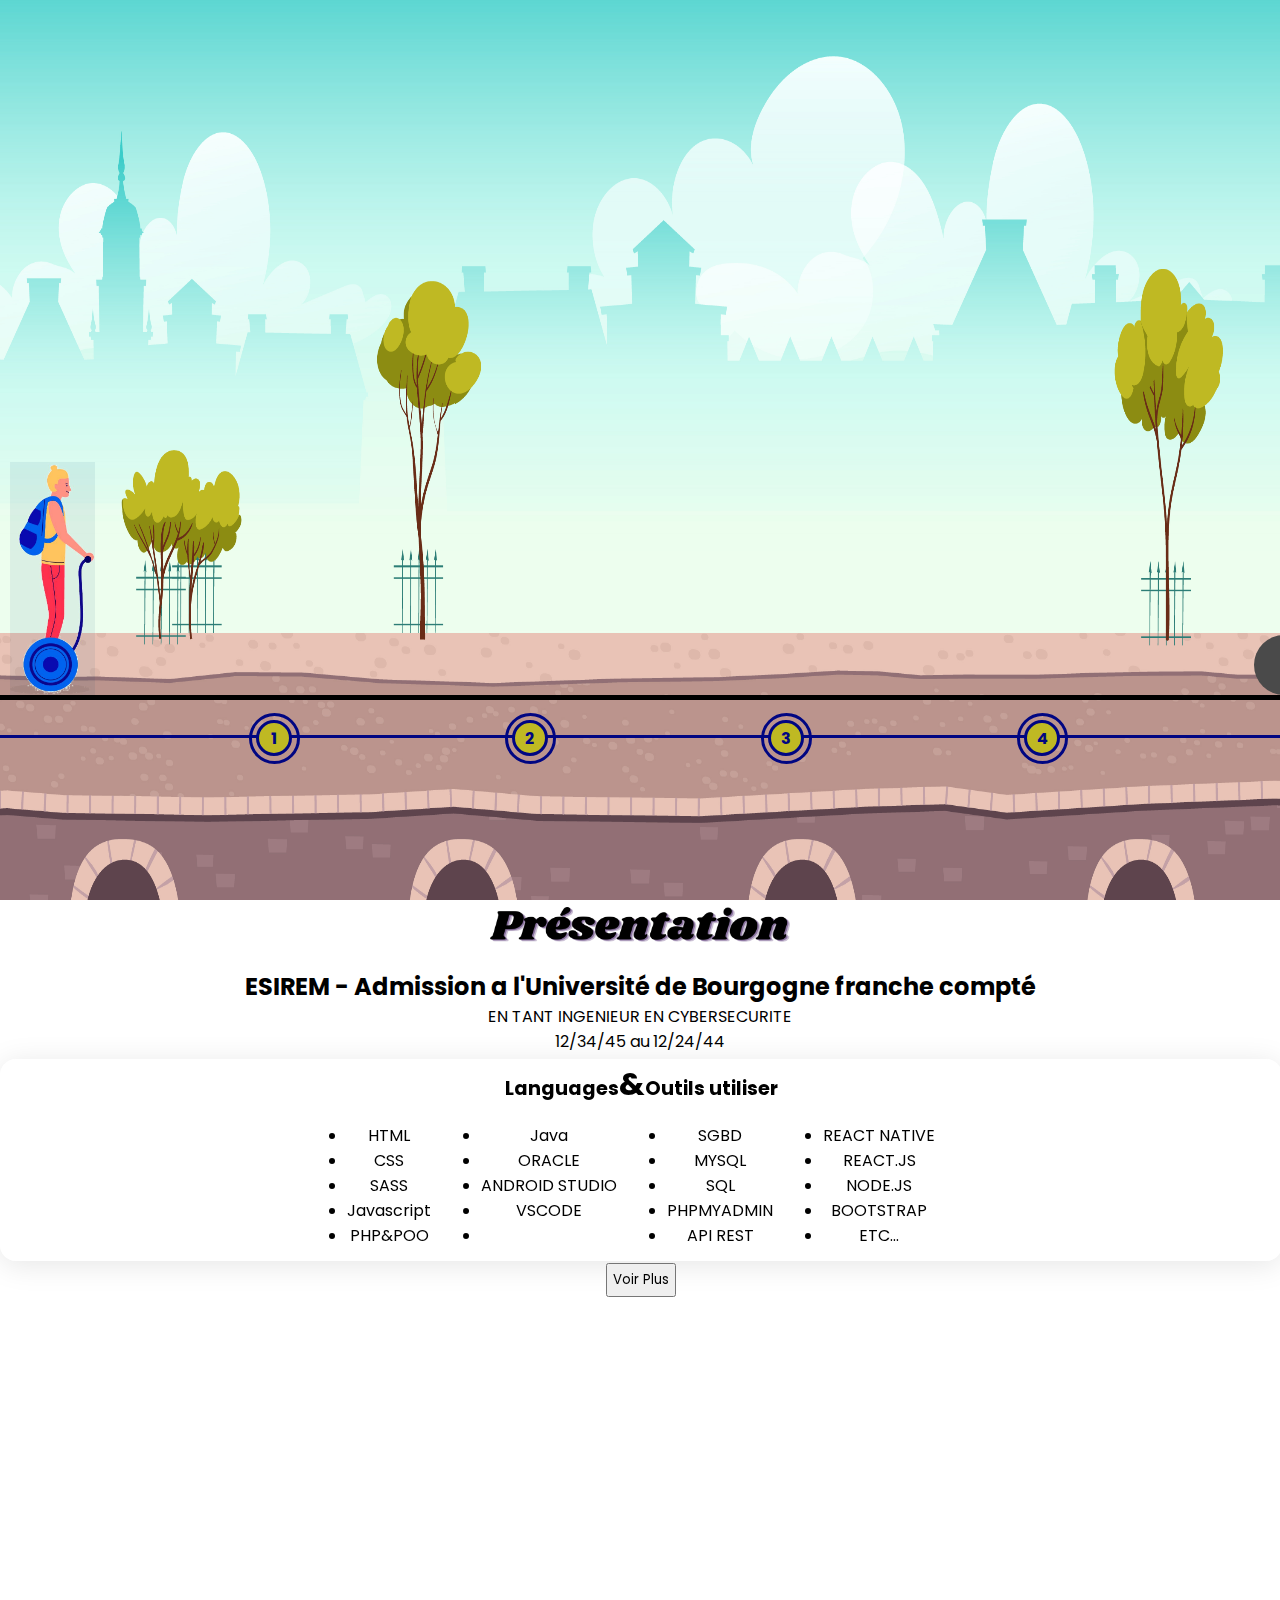
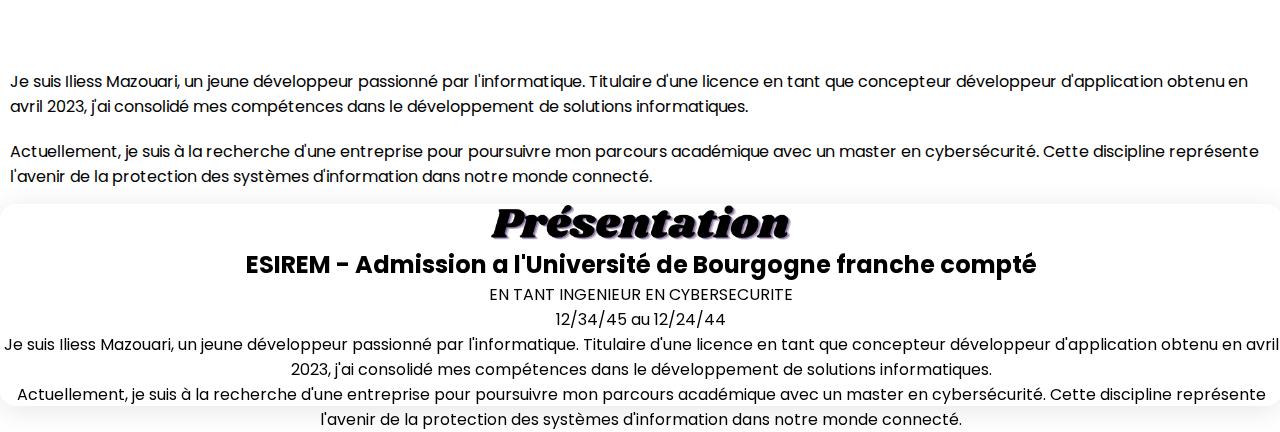
==== commit c852ef7b: "Amélioration / page compétence" ====
--- a/SkateParkours/index.html
+++ b/SkateParkours/index.html
@@ -463,6 +463,18 @@
             </div>
         </article>
     </section>
+
+
+    <section class="level">
+        <div class="one">1</div>
+        <div class="two">2</div>
+        <div class="three">3</div>
+        <div class="four">4</div>
+
+        <span class="line"></span>
+
+        <span class="car"></span>
+    </section>
 </body>
 
 </html>--- a/SkateParkours/css/style.css
+++ b/SkateParkours/css/style.css
@@ -223,3 +223,87 @@
 /* Nouveau code  */
 
 
+.level{
+    position: absolute;
+    width: 100%;
+    bottom: 20vh;
+    left: 0;
+    display: flex;
+}
+
+.level>div{
+    background-color: #bfb923;
+    font-size: 1rem;
+    color: rgb(0, 6, 130);
+    height: 30px;
+    width: 30px;
+    display: flex;
+    justify-content: center;
+    align-items: center;
+    border-radius: 100%;
+    border: 3px solid rgb(0, 6, 130);
+    font-weight: bold;
+}
+
+.level>div::before{
+    content: "";
+    position: absolute;
+    height: 45px;
+    width: 45px;
+    border-radius: 100%;
+    border: 3px solid rgb(0, 6, 130);
+    font-weight: bold;
+}
+
+.level>.one{
+    position: absolute;
+    top: 0;
+    left: 20%;
+    z-index: 2;
+}
+
+.level>.two {
+    position: absolute;
+    top: 0;
+    left: 40%;
+    z-index: 2;
+}
+
+.level>.three {
+    position: absolute;
+    top: 0;
+    left: 60%;
+    z-index: 2;
+}
+
+.level>.four {
+    position: absolute;
+    top: 0;
+    left: 80%;
+    z-index: 2;
+}
+
+.level>.line {
+    position: absolute;
+    top: 15px;
+    left: 0;
+    width: 100%;
+    height: 3px;
+    background-color: rgb(0, 6, 130);
+    z-index: 1;
+}
+/* 
+.car {
+    background-color: rgb(0, 6, 130);
+    height: 120px;
+    width: 250px;
+    position: absolute;
+    left: 12px;
+    top: 12px;
+    border-top-style: 12px;
+     width: 1px;
+    height: 1px;
+    border: 1px solid #069;
+    border-color: transparent transparent #069 #069;
+    border-width: 100px; 
+} */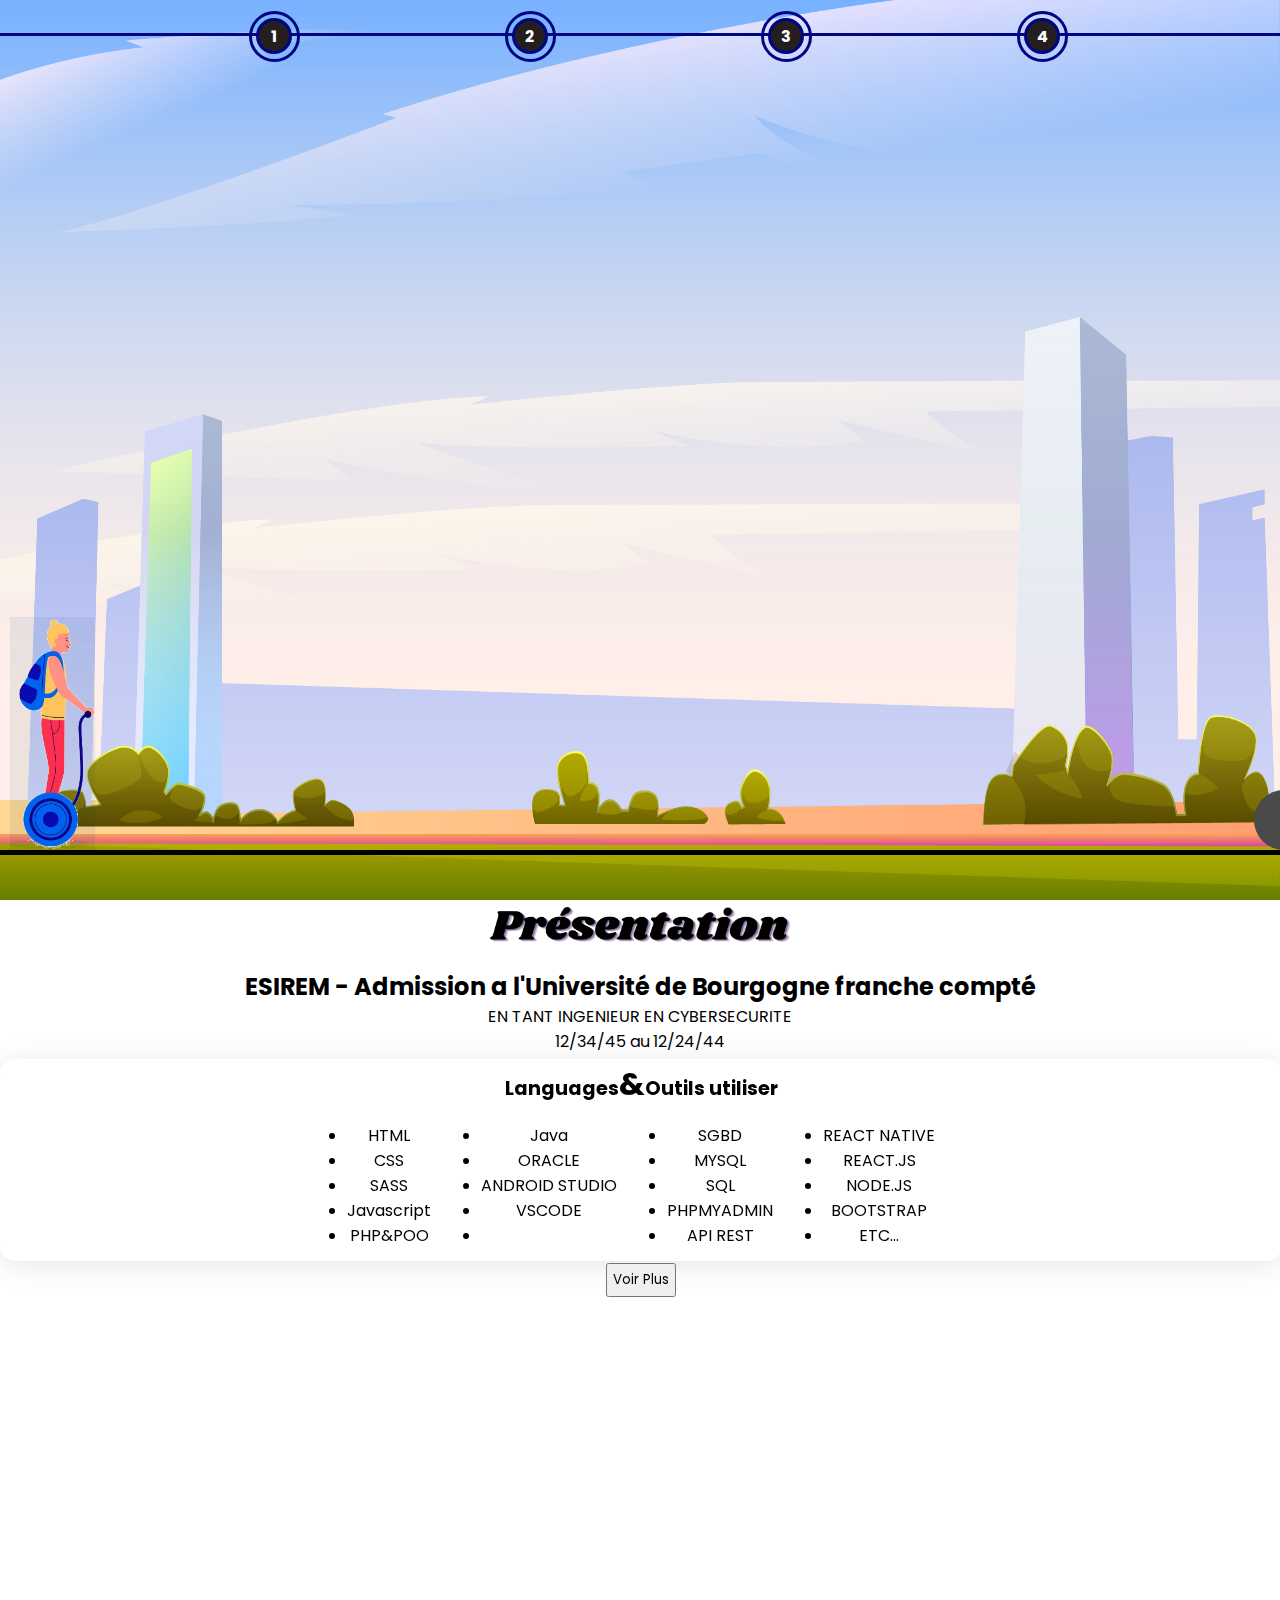
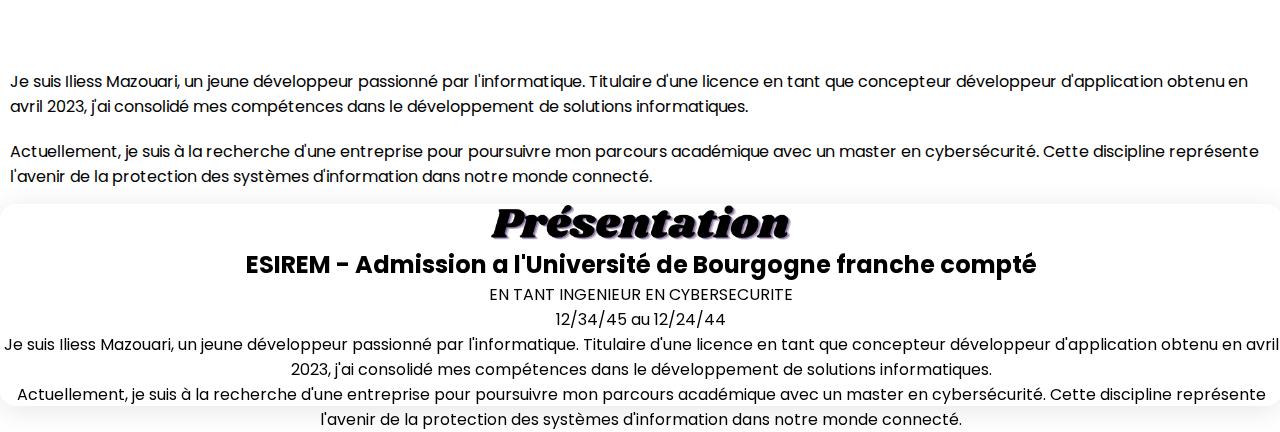
==== commit ad0e83bd: "Amélioration / page compétences" ====
--- a/SkateParkours/index.html
+++ b/SkateParkours/index.html
@@ -14,7 +14,7 @@
 
     <section class="back">
         <figure>
-            <img src="img/1427.jpg" alt="...">
+            <img src="img/1950.jpg" alt="...">
         </figure>
     </section>
 
@@ -466,14 +466,45 @@
 
 
     <section class="level">
-        <div class="one">1</div>
-        <div class="two">2</div>
-        <div class="three">3</div>
-        <div class="four">4</div>
+        <div class="one">
+            <div class="number">1</div>
+
+            <div class="cardG">
+                <p class="date">12/34/45 au 12/24/44</p>
+                <h2>GRETA</h2>
+                <p>Reconvertion <br> professionnel</p>
+            </div>
+        </div>
+        
+        <div class="two">
+            <div class="number">2</div>
+            <div class="cardO">
+                <p class="date">12/34/45 au 12/24/44</p>
+                <h2>ONLINEFORMAPRO</h2>
+                <p>Designer Web</p>
+            </div>
+        </div>
+
+        <div class="three">
+            <div class="number">3</div>
+            <div class="cardL">
+                <p class="date">12/34/45 au 12/24/44</p>
+                <h2>Lycée LE CASTEL</h2>
+                <p>Concepteur développeur d'application</p>
+            </div>
+        </div>
+
+        <div class="four">
+            <div class="number">4</div>
+        
+            <div class="cardC">     
+                <p class="date">12/34/45 au 12/24/44</p>
+                <h2>ESIREM - Université</h2>
+                <p>Admission</p>
+            </div>
+        </div>
 
         <span class="line"></span>
-
-        <span class="car"></span>
     </section>
 </body>
 
--- a/SkateParkours/css/style.css
+++ b/SkateParkours/css/style.css
@@ -25,7 +25,7 @@
     /* background-color: red; */
     width: 100%;
     height: 350px;
-    bottom: 200px;
+    bottom: 5vh;
     border: 5px solid red;
     border: 0;
     border-bottom: 5px solid black;
@@ -226,15 +226,25 @@
 .level{
     position: absolute;
     width: 100%;
-    bottom: 20vh;
+    top: 2vh;
     left: 0;
     display: flex;
 }
 
-.level>div{
-    background-color: #bfb923;
+.level>.line {
+    position: absolute;
+    top: 15px;
+    left: 0;
+    width: 100%;
+    height: 3px;
+    background-color: rgb(0, 6, 130);
+    z-index: 1;
+}
+
+.level>div>.number{
+    background-color: #231f20;
     font-size: 1rem;
-    color: rgb(0, 6, 130);
+    color: white;
     height: 30px;
     width: 30px;
     display: flex;
@@ -243,9 +253,10 @@
     border-radius: 100%;
     border: 3px solid rgb(0, 6, 130);
     font-weight: bold;
-}
-
-.level>div::before{
+    margin-bottom: 15px;
+}
+
+.level>div>.number::before{
     content: "";
     position: absolute;
     height: 45px;
@@ -255,44 +266,145 @@
     font-weight: bold;
 }
 
-.level>.one{
+
+.cardO{
+    background-image: url("/SkateParkours/img/Card-blue.png");
+    background-position: center;
+    background-size: cover;
+    background-repeat: no-repeat;
+    width: 200px;
+    height: 283px;
+    position: relative;
+}
+
+.cardL {
+    background-image: url("/SkateParkours/img/Card-violet.png");
+    background-position: center;
+    background-size: cover;
+    background-repeat: no-repeat;
+    width: 200px;
+    height: 283px;
+    position: relative;
+}
+
+.cardG {
+    background-image: url("/SkateParkours/img/Card-rose.png");
+    background-position: center;
+    background-size: cover;
+    background-repeat: no-repeat;
+    width: 200px;
+    height: 283px;
+    position: relative;
+}
+
+.cardC {
+    background-image: url("/SkateParkours/img/Card-yellow.png");
+    background-position: center;
+    background-size: cover;
+    background-repeat: no-repeat;
+    width: 200px;
+    height: 283px;
+    position: relative;
+    text-align: center;
+}
+
+.cardO>.date, .cardL>.date, .cardG>.date, .cardC>.date{
+    position: absolute;
+    color: white;
+    display: flex;
+    justify-content: center;
+    align-items: center;
+    width: 100%;
+    top: 44px;
+    left: 50%;
+    transform: translate(-50%, -50%);
+    font-size: 0.7rem;
+}
+
+.cardO>h2, .cardL>h2, .cardG>h2, .cardC>h2 {
+    position: absolute;
+    color: #231f20;
+    width: 100%;
+    display: flex;
+    justify-content: center;
+    align-items: center;
+    top: 135px;
+    left: 50%;
+    transform: translate(-50%, -50%);
+    font-weight: bolder;
+    font-size: 1rem;
+}
+
+.cardO>p, .cardG>p, .cardC>p {
+    position: absolute;
+    color: #231f20;
+    width: 100%;
+    display: flex;
+    justify-content: center;
+    align-items: center;
+    top: 160px;
+    left: 50%;
+    transform: translate(-50%, -50%);
+    font-size: 1rem;
+    text-align: center;
+}
+
+.cardL>p, .cardG>p {
+    position: absolute;
+    color: #231f20;
+    width: 100%;
+    display: flex;
+    justify-content: center;
+    align-items: center;
+    top: 170px;
+    left: 50%;
+    transform: translate(-50%, -50%);
+    text-align: center;
+    font-size: 0.8rem;
+}
+
+.one>div, .two>div, .three>div, .four>div {
+    margin: auto;
+}
+
+.one figure, .two>figure, .three>figure, .four>figure {
+    width: 200px;
+}
+
+.one figure>img, .two>figure>img, .three>figure>img, .four>figure>img {
+    width: 100%;
+    margin-top: 20px ;
+}
+
+.one{
     position: absolute;
     top: 0;
     left: 20%;
     z-index: 2;
 }
 
-.level>.two {
+.two {
     position: absolute;
     top: 0;
     left: 40%;
     z-index: 2;
 }
 
-.level>.three {
+.three {
     position: absolute;
     top: 0;
     left: 60%;
     z-index: 2;
 }
 
-.level>.four {
+.four {
     position: absolute;
     top: 0;
     left: 80%;
     z-index: 2;
 }
 
-.level>.line {
-    position: absolute;
-    top: 15px;
-    left: 0;
-    width: 100%;
-    height: 3px;
-    background-color: rgb(0, 6, 130);
-    z-index: 1;
-}
-/* 
+
 .car {
     background-color: rgb(0, 6, 130);
     height: 120px;
@@ -306,4 +418,20 @@
     border: 1px solid #069;
     border-color: transparent transparent #069 #069;
     border-width: 100px; 
-} */+}
+
+.cardG {
+    display: none;
+}
+
+.cardO {
+    display: none;
+}
+
+.cardL {
+    display: none;
+}
+
+.cardC {
+    display: none;
+}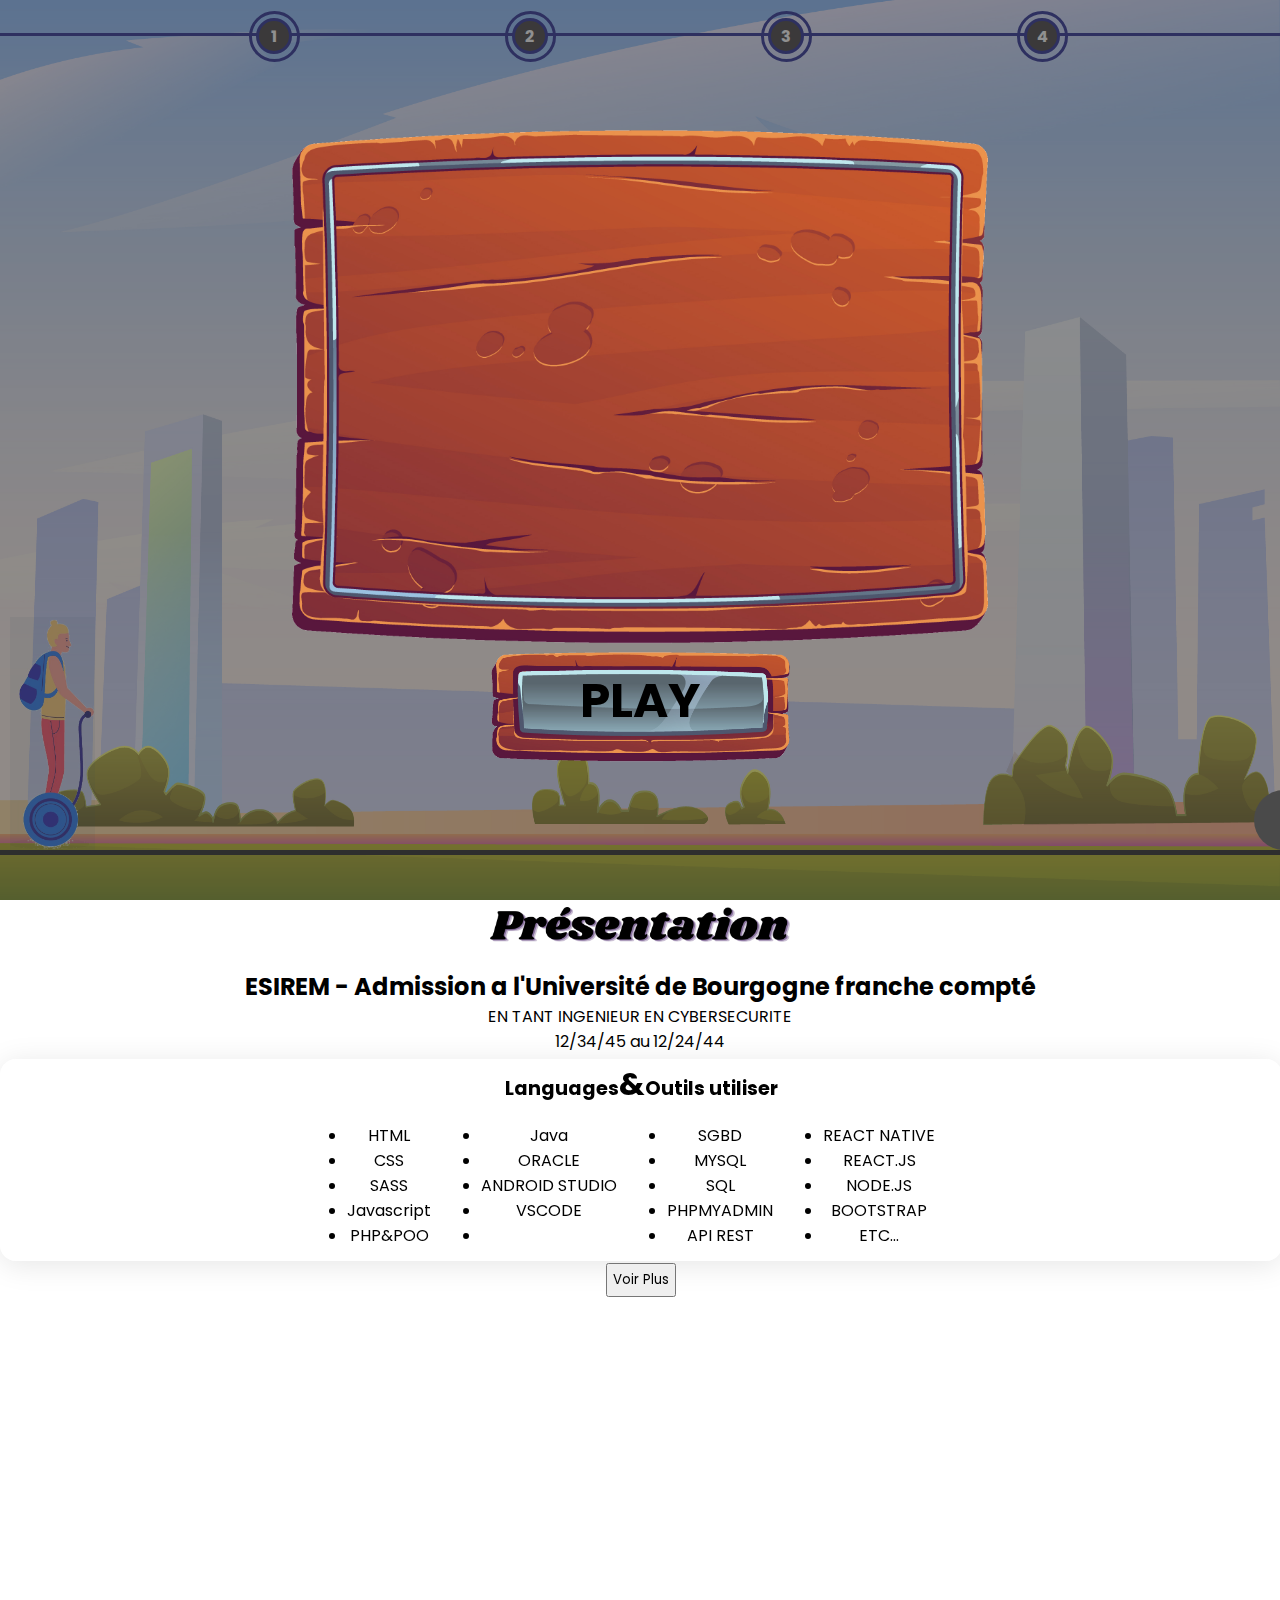
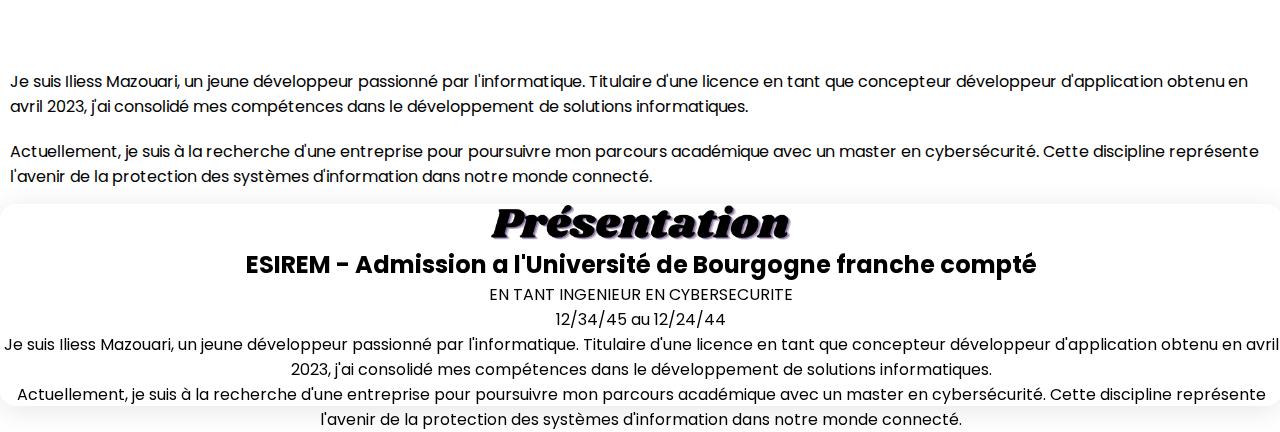
==== commit 16b55f41: "Amélioration / card / paramétre / page parcour" ====
--- a/SkateParkours/index.html
+++ b/SkateParkours/index.html
@@ -11,6 +11,18 @@
 </head>
 
 <body>
+
+    <section class="param">
+        <div class="param-content">
+            <figure>
+                <img src="img/ready.png" alt="">
+            </figure>
+            
+            <figure>
+                <a href="#" class="play"><img src="img/btnPlay.png"  alt=""><span>PLAY</span> </a>
+            </figure>
+        </div>
+    </section>
 
     <section class="back">
         <figure>
@@ -473,6 +485,7 @@
                 <p class="date">12/34/45 au 12/24/44</p>
                 <h2>GRETA</h2>
                 <p>Reconvertion <br> professionnel</p>
+                <a href="">En savoir plus </a>
             </div>
         </div>
         
@@ -482,6 +495,7 @@
                 <p class="date">12/34/45 au 12/24/44</p>
                 <h2>ONLINEFORMAPRO</h2>
                 <p>Designer Web</p>
+                <a href="">En savoir plus </a>
             </div>
         </div>
 
@@ -491,6 +505,7 @@
                 <p class="date">12/34/45 au 12/24/44</p>
                 <h2>Lycée LE CASTEL</h2>
                 <p>Concepteur développeur d'application</p>
+                <a href="">En savoir plus </a>
             </div>
         </div>
 
@@ -501,6 +516,7 @@
                 <p class="date">12/34/45 au 12/24/44</p>
                 <h2>ESIREM - Université</h2>
                 <p>Admission</p>
+                <a href="">En savoir plus </a>
             </div>
         </div>
 
--- a/SkateParkours/css/style.css
+++ b/SkateParkours/css/style.css
@@ -363,6 +363,72 @@
     font-size: 0.8rem;
 }
 
+.cardG>a, .cardO>a, .cardL>a, .cardC>a {
+    position: absolute;
+    color: #231f20;
+    text-align: center;
+    left: 50%;
+    transform: translate(-50%, -50%);
+    /* text-align: center; */
+    /* margin: auto; */
+
+    width: 60%;
+    height: 22px;
+    display: flex;
+    justify-content: center;
+    align-items: center;
+    bottom: 30px;
+    font-size: .8rem;
+    text-decoration: none;
+    border-radius: 5px;
+}
+
+.cardG>a::before, .cardO>a::before, .cardL>a::before, .cardC>a::before {
+    content: "";
+    position: absolute;
+    width: 20px;
+    left: -24px;
+}
+
+.cardG>a::after, .cardO>a::after, .cardL>a::after, .cardC>a::after {
+    content: "";
+    position: absolute;
+    width: 21px;
+    right: -25px;
+}
+
+.cardG>a{
+    border: 2px solid #8502af; 
+}
+
+.cardO>a {
+    border: 2px solid #1a32a3;
+}
+
+.cardL>a {
+    border: 2px solid #550d94;
+}
+
+.cardC>a {
+    border: 2px solid #fe5a02;
+}
+
+.cardG>a::after, .cardG>a::before{
+border: 1px solid #8502af;
+}
+
+.cardO>a::after, .cardO>a::before {
+border: 1px solid #1a32a3;
+}
+
+.cardL>a::after, .cardL>a::before{
+    border: 1px solid #550d94;
+}
+
+.cardC>a::after, .cardC>a::before{
+    border: 1px solid #fe5a02;
+}
+
 .one>div, .two>div, .three>div, .four>div {
     margin: auto;
 }
@@ -434,4 +500,47 @@
 
 .cardC {
     display: none;
-}+}
+
+
+
+.param {
+    position: absolute;
+    background-color: #4a4a4a9d;
+    height: 100vh;
+    width: 100%;
+    top: 50%;
+    left: 50%;
+    transform: translate(-50%, -50%);
+    z-index: 5;
+
+    display: flex;
+    justify-content: center;
+    align-items: center;
+    gap: 30px;
+    text-align: center;
+}
+
+.param-content>figure {
+    width: 700px;
+    position: relative;
+}
+
+.param-content>figure>img{
+    width: 100%;
+}
+
+.param-content>figure>a>img {
+    width: 300px;
+}
+
+.param-content>figure>a>span {
+    position: absolute;
+    color: rgb(0, 0, 0);
+    top: 50px;
+    left: 50%;
+    transform: translate(-50%, -50%);
+    font-size: 3rem;
+    font-weight: bolder;
+    z-index: 6;
+}
